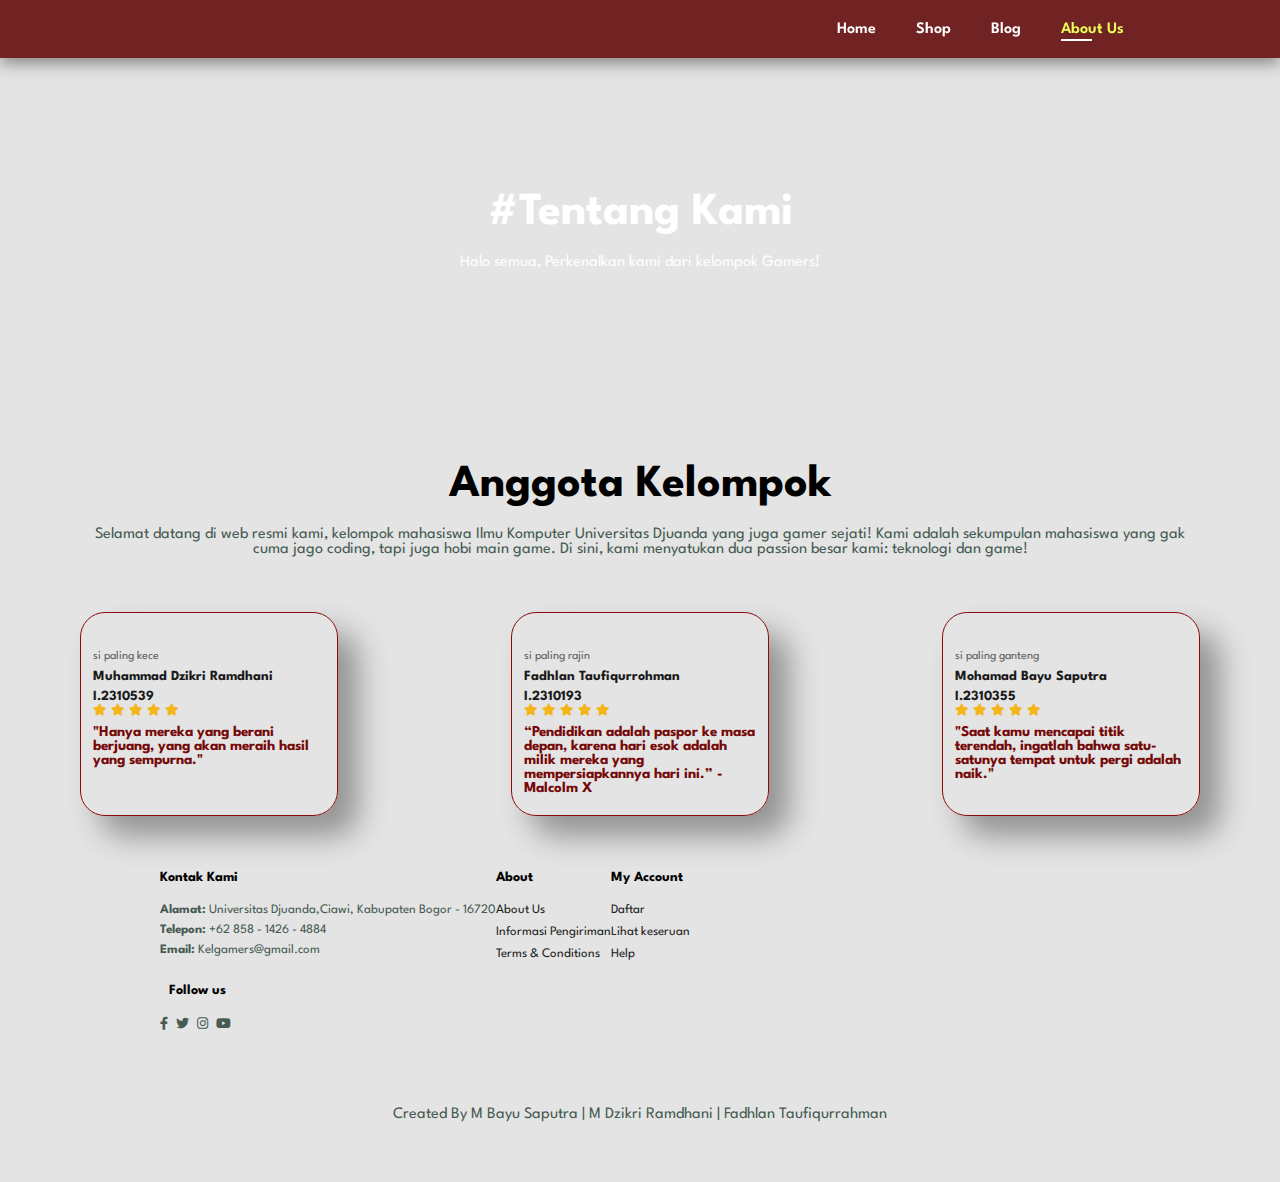
==== about.html @ afcea9c3 "Add files via upload" ====
<!DOCTYPE html>
<html lang="en">

<head>
    <meta charset="UTF-8">
    <meta name="viewport" content="width=device-width, initial-scale=1.0">
    <meta http-equiv="X-UA-Compatible" content="IE=edge">
    <title>Ganti Background Abu Muda</title>

    <link rel="stylesheet" href="https://pro.fontawesome.com/releases/v5.10.0/css/all.css" />
    <link rel="stylesheet" href="style.css">

    <style>
        body {
            background-color: #e4e4e4; 
            margin: 0; 
            height: 100vh; 
        }
    </style>
</head>

<body>

    <section id="header">
        <a href="#"><img src="images/logo.png" class="logo" alt=""></a>
        <div>
            <ul id="navbar">
                <li><a href="index.html">Home</a></li>
                <li><a href="shop.html">Shop</a></li>
                <li><a href="blog.html">Blog</a></li>
                <li><a class="active" href="about.html">About Us</a></li>
                <li id="lg-bag"><a href="cart.html"><i class="far fa-shopping-bag"></i></a></li>
                <a href="#" id="close"><i class="far fa-times"></i></a>
            </ul>
        </div>
        <div id="mobile">
            <a href="cart.html"><i class="far fa-shopping-bag"></i></a>
            <i id="bar" class="fas fa-outdent"></i>
        </div>
    </section>

    <section id="page-header" class="about-header">
        <h2>#Tentang Kami</h2>
        <p>Halo semua, Perkenalkan kami dari kelompok Gamers!</p>
    </section>

    <section id="product1" class="section-p1">
        <h2>Anggota Kelompok</h2>
        <p>Selamat datang di web resmi kami, kelompok mahasiswa Ilmu Komputer Universitas Djuanda yang juga gamer sejati! Kami adalah sekumpulan mahasiswa yang gak cuma jago coding, tapi juga hobi main game. Di sini, kami menyatukan dua passion besar kami: teknologi dan game!</p>
        <div class="pro-container">
            <div class="pro">
                <img src="images/products/f11.jpg" alt="">
                <div class="des">
                    <span>si paling kece</span>
                    <h5>Muhammad Dzikri Ramdhani</h5>
                    <h5>I.2310539</h5>
                    <div class="star">
                        <i class="fas fa-star"></i>
                        <i class="fas fa-star"></i>
                        <i class="fas fa-star"></i>
                        <i class="fas fa-star"></i>
                        <i class="fas fa-star"></i>
                    </div>
                    <h4>"Hanya mereka yang berani berjuang, yang akan meraih hasil yang sempurna."</h4>
                </div>
            </div>
            <div class="pro">
                <img src="images/products/f13.jpg" alt="">
                <div class="des">
                    <span>si paling rajin</span>
                    <h5>Fadhlan Taufiqurrohman</h5>
                    <h5>I.2310193</h5>
                    <div class="star">
                        <i class="fas fa-star"></i>
                        <i class="fas fa-star"></i>
                        <i class="fas fa-star"></i>
                        <i class="fas fa-star"></i>
                        <i class="fas fa-star"></i>
                    </div>
                    <h4>“Pendidikan adalah paspor ke masa depan, karena hari esok adalah milik mereka yang mempersiapkannya hari ini.” - Malcolm X</h4>
                </div>
            </div>
            <div class="pro">
                <img src="images/products/f12.jpg" alt="">
                <div class="des">
                    <span>si paling ganteng</span>
                    <h5>Mohamad Bayu Saputra</h5>
                    <h5>I.2310355</h5>
                    <div class="star">
                        <i class="fas fa-star"></i>
                        <i class="fas fa-star"></i>
                        <i class="fas fa-star"></i>
                        <i class="fas fa-star"></i>
                        <i class="fas fa-star"></i>
                    </div>
                    <h4>"Saat kamu mencapai titik terendah, ingatlah bahwa satu-satunya tempat untuk pergi adalah naik."</h4>
                </div>
            </div>
            
    <footer class="section-p1">
        <div class="col">
            <h4>Kontak Kami</h4>
            <p><strong>Alamat:</strong> Universitas Djuanda,Ciawi, Kabupaten Bogor - 16720</p>
            <p><strong>Telepon:</strong> +62 858 - 1426 - 4884</p>
            <p><strong>Email:</strong> Kelgamers@gmail.com</p>
            <div class="follow">
                <h4>Follow us</h4>
                <div class="icon">
                    <a href="https://www.facebook.com/profile.php?id=100093187950929" target="_blank" rel="noopener noreferrer"><i class="fab fa-facebook-f"></i></a>
                    <a href="https://x.com/MohamadBayuSap4" target="_blank" rel="noopener noreferrer"><i class="fab fa-twitter"></i></a>
                    <a href="https://www.instagram.com/himaster.unida/" target="_blank" rel="noopener noreferrer"><i class="fab fa-instagram"></i></a>
                    <a href="https://www.youtube.com/@By_sptr" target="_blank" rel="noopener noreferrer"><i class="fab fa-youtube"></i></a>
                </div>
            </div>
        </div>
        <div class="col">
            <h4>About</h4>
            <a class="active" href="about.html">About Us</a>
            <a href="#">Informasi Pengiriman</a>
            <a href="#">Terms & Conditions</a>
        </div>
        <div class="col">
            <h4>My Account</h4>
            <a href="#">Daftar</a>
            <a class="active" href="cart.html">Lihat keseruan</a>
            <a href="#">Help</a>
        </div>
        </div>
        <div class="copyright">
            <p>Created By M Bayu Saputra | M Dzikri Ramdhani | Fadhlan Taufiqurrahman</p>
        </div>
    </footer>

    <!-- javascript script file link -->
    <script src="script.js"></script>
</body>

</html>
---- style.css ----
@import url('https://fonts.googleapis.com/css2?family=Spartan:wght@100;200;300;400;500;600;700;800;900&display=swap');

* {
    margin: 0;
    padding: 0;
    box-sizing: border-box;
    font-family: 'Spartan',sans-serif;
}

h1 {
    font-size: 50px;
    line-height: 64px;
    color: #000000;
}

h2 {
    font-size: 46px;
    line-height: 54px;
    color: #000000;
}

h4 {
    font-size: 20px;
    color: #000000;
}

h6 {
    font-weight: 700;
    font-size: 12x;
}

p {
    font-size: 16px;
    color: #465b52;
    margin: 15px 0 20px 0;
}

.section-p1 {
    padding: 40px 80px;
}

.section-m1 {
    margin: 40px 0;
}

button.normal {
    font-size: 14px;
    font-weight: 600;
    padding: 15px 30px;
    color: #ffffff;
    background-color: #fff;
    border-radius: 4px;
    cursor: pointer;
    border: none;
    outline: none;
    transition: 0.2s ease;
}

button.white {
    font-size: 13px;
    font-weight: 600;
    padding: 11px 18px;
    color: #fff;
    background-color: transparent;
    cursor: pointer;
    border: 1px solid #fff;
    outline: none;
    transition: 0.2s ease;
}

body {
    width: 100%;
}

/* Header Start */

#header {
    display: flex;
    align-items: center;
    justify-content: space-between;
    padding: 20px 80px;
    background: #5e0404dc;
    box-shadow: 0 5px 15px rgba(71, 71, 71, 0.61);
    z-index: 999;
    position: sticky;
    top: 0;
}

#navbar {
    display: flex;
    align-items: center;
    justify-content: center;
}

#navbar li {
    list-style: none;
    padding: 0 20px;
    position: relative;
}

#navbar li a {
    text-decoration: none;
    font-size: 16px;
    font-weight: 600;
    color: #ffffff;
    transition: 0.3s ease; 
}

#navbar li a:hover,
#navbar li a.active {
    color: #ebff58;
}

#navbar li a:hover::after,
#navbar li a.active::after {
    content: "";
    width: 30%;
    height: 2px;
    background: #ffffff;
    position: absolute;
    bottom: -4px;
    left: 20px;
}

#close {
    display: none;
}

#mobile {
    display: none;
    align-items: center;
}

/* Home Page */

#hero {
    background-image: url(images/hero4.png);
    width: 100%;
    height: 90vh;
    background-size: cover;
    background-position: top 25% right 0;
    padding: 0 80px;
    display: flex;
    flex-direction: column;
    align-items: flex-start;
    justify-content: center;
}

#hero h4 {
    padding-bottom: 15px;
}

#hero h1 {
    color: #000000;
}

#hero button {
    background-image: url(images/button.png);
    background-color: transparent;
    color: #000000;
    border: 0;
    padding: 14px 80px 14px 65px;
    background-repeat: no-repeat;
    cursor: pointer;
    font-weight: 700;
    font-size: 15px;
}

#feature {
    display: flex;
    align-items: center;
    justify-content: space-between;
    flex-wrap: wrap;
}

#feature .fe-box {
    width: 180px;
    text-align: center;
    padding: 25px 15px;
    box-shadow: 20px 20px 34px rgba(0, 0, 0, 0.03);
    border: 1px solid #cce7d0;
    border-radius: 4px;
    margin: 15px 0;
}

#feature .fe-box:hover {
    box-shadow: 10px 10px 54px rgba(70, 62, 221, 0.1);
}

#feature .fe-box img{
    width: 100%;
    margin-bottom: 10px;
}

#product1 {
    text-align: center;
}

#product1 .pro-container {
    display: flex;
    justify-content: space-between;
    padding-top: 20px;
    flex-wrap: wrap;
}

#product1 .pro {
    width: 23%;
    min-width: 250px;
    padding: 10px 12px;
    border: 1px solid #8d0909;
    border-radius: 25px;
    cursor: pointer;
    box-shadow: 20px 20px 30px rgba(51, 51, 51, 0.459);
    margin: 15px 0;
    transition: 0.2s ease;
    position: relative;
}

#product1 .pro:hover {
    box-shadow: 20px 20px 30px rgba(0, 0, 0, 0.06);
}

#product1 .pro img {
    width: 100%;
    border-radius: 20px;   
}

#product1 .pro .des {
    text-align: start;
    padding: 10px 0;
}

#product1 .pro .des span {
    color: #606063;
    font-size: 12px;
}

#product1 .pro .des h5 {
    padding-top: 7px;
    color: #1a1a1a;
    font-size: 14px;
}

#product1 .pro .des i {
    font-size: 12px;
    color: rgb(243, 181, 25);
}

#product1 .pro .des h4 {
    padding-top: 7px;
    font-size: 15px;
    font-weight: 700;
    color: #750808;
}

#product1 .pro .cart {
    width: 40px;
    height: 40px;
    line-height: 40px;
    border-radius: 50px;
    background-color: #f6e8e8;
    font-weight: 500;
    color: #810808;
    border: 1px solid #e7cccc;
    position: absolute;
    bottom: 20px;
    right: 10px;
}

#banner {
    display: flex;
    flex-direction: column;
    justify-content: center;
    align-items: center;
    text-align: center;
    background-image: url(images/banner/b2.jpg);
    background-size: cover;
    background-position: center;
    width: 100%;
    height: 40vh;
}

#banner h4 {
    color: #fff;
    font-size: 16px;
}

#banner h2 {
    color: #fff;
    font-size: 30px;
    padding: 10px 0;
}

#banner h2 span {
    color: #efd336;
}

#banner button:hover {
    background-color: #750f0f;
    color: #ffffff;
}

#sm-banner {
    display: flex;
    justify-content: space-between;
    flex-wrap: wrap;
}

#sm-banner .banner-box {
    display: flex;
    flex-direction: column;
    justify-content: center;
    align-items: flex-start;
    text-align: center;
    background-image: url(images/banner/b17.jpg);
    background-size: cover;
    background-position: center;
    min-width: 850px;
    height: 50vh;
    padding: 30px;
}

#sm-banner h4{
    color: #fff;
    font-size: 20px;
    font-weight: 300;
}

#sm-banner h2 {
    color: #fff;
    font-size: 28px;
    font-weight: 800;
}

#sm-banner span  {
    color: #fff;
    font-size: 14px;
    font-weight: 500;
    padding-bottom: 15px;
}

#sm-banner .banner-box:hover button{
    background-color: #810808;
    border: 1px solid #810808;
}

#sm-banner .banner-box:nth-child(2) {
    background-image: url(images/banner/b10.jpg);
}

#banner3 .banner-box {
    display: flex;
    flex-direction: column;
    justify-content: center;
    align-items: flex-start;
    text-align: center;
    background-image: url(images/banner/b7.jpg);
    background-size: cover;
    background-position: center;
    min-width: 30%;
    height: 30vh;
    padding: 30px;
    margin-bottom: 20px;
}

#banner3 .banner-box:nth-child(2) {
    background-image: url(images/banner/b4.jpg);
}

#banner3 .banner-box:nth-child(3) {
    background-image: url(images/banner/b18.jpg);
}

#banner3 {
    display: flex;
    justify-content: space-between;
    flex-wrap: wrap;
    padding: 0 80px;   
}

#banner3 h2 {
    color: #fff;
    font-weight: 900;
    font-size: 22px;
}

#banner3 h3 {
    color: #ec544e;
    font-weight: 800;
    font-size: 15px;
}

#newsletter {
    display: flex;
    justify-content: space-between;
    align-items: center;
    flex-wrap: wrap;
    background-image: url(images/banner/b14.png);
    background-repeat: no-repeat;
    background-position: 20% 30%;
    background-color: #041e42;
}

#newsletter h4 {
    font-size: 22px;
    font-weight: 700;
    color: #fff;
}

#newsletter p {
    font-size: 14px;
    font-weight: 600;
    color: #a08181;
}

#newsletter p span{ 
    color: #ffbd27;
}

#newsletter .form {
    display: flex;
    width: 40%;
}

#newsletter input {
    height: 3.125rem;
    padding: 0 1.25rem;
    font-size: 14px;
    width: 100%;
    border: 1px solid transparent;
    border-radius: 4px;
    outline: none;
    border-top-right-radius: 0;
    border-bottom-right-radius: 0;
}

#newsletter button {
    background-color: #810808;
    color: #fff;
    white-space: nowrap;
    border-top-left-radius: 0;
    border-bottom-left-radius: 0;
}

footer {
    display: flex;
    justify-content: space-between;
    flex-wrap: wrap;
}

footer .col {
    display: flex;
    flex-direction: column;
    align-items: flex-start;
    margin-bottom: 20px;
}

footer .logo {
    margin-bottom: 30px;
}

footer h4 {
    font-size: 14px;
    padding-bottom: 20px;
}

footer p {
    font-size: 13px;
    margin: 0 0 8px 0;
}

footer a {
    font-size: 13px;
    text-decoration: none;
    color: #222;
    margin: 0 0 10px 0;
}

footer .follow {
    margin-top: 20px;
}

footer .follow i{
    color: #465b52;
    padding-right: 4px;
    cursor: pointer;
}

footer .install .row img{
    border: 1px solid #810808;
    border-radius: 6px;
    margin: 10px 0 15px 0;
}

footer .follow i:hover,
footer a:hover {
    color: #810808;
}

footer .copyright {
    width: 100%;
    text-align: center;
}

/* Shop Page */

#page-header {
    background-image: url(images/banner/b1.jpg);
    width: 100%;
    height: 40vh;
    background-size: cover;
    display: flex;
    justify-content: center;
    text-align: center;
    flex-direction: column;
    padding: 14px;
}

#page-header h2,
#page-header p {
    color: #fff;
}

#pagination {
    text-align: center;
}

#pagination a {
    text-decoration: none;
    background-color: #810808;
    padding: 15px 20px;
    border-radius: 4px;
    color: #fff;
    font-weight: 600;
}

#pagination a i {
    font-size: 16px;
    font-weight: 600;
}

/* Single Product Page */

#productdetails {
    display: flex;
    margin-top: 20px;
}

#productdetails .single-pro-image{
    width: 40%;
    margin-right: 50px;
}

.small-image-group {
    display: flex;
    justify-content: space-between;
}

.small-img-col {
    flex-basis: 24%;
    cursor: pointer;
}

#productdetails .single-pro-details {
    width: 50%;
    padding-top: 30px;
}

#productdetails .single-pro-details h4 {
    padding: 40px 0 20px 0;
}

#productdetails .single-pro-details h2 {
    font-size: 26px;
}

#productdetails .single-pro-details select {
    display: block;
    padding: 5px 10px;
    margin-bottom: 10px;
}

#productdetails .single-pro-details input {
    width: 50px;
    height: 47px;
    padding-left: 10px;
    font-size: 16px;
    margin-right: 10px;
}

#productdetails .single-pro-details button {
    background-color: #810808;
    color: #fff;
}

#productdetails .single-pro-details input:focus {
    outline: none;
}

#productdetails .single-pro-details span {
    line-height: 25px;
}

/* Blog Page */

#page-header.blog-header {
    background-image: url(images/banner/b19.jpg);
}

#blog {
    padding: 150px 150px 0 150px;
}

#blog .blog-box {
    display: flex;
    align-items: center;
    width: 100%;
    position: relative;
    padding-bottom: 90px;
}

#blog .blog-img {
    width: 50%;
    margin-right: 40px;
}

#blog img {
    width: 100%;
    height: 300px;
    object-fit: cover;
}

#blog .blog-details {
    width: 50%;
}

#blog .blog-details a {
    text-decoration: none;
    font-size: 11px;
    color: #000;
    font-weight: 700;
    position: relative;
    transition: 0.3s;
}

#blog .blog-details a::after {
    content: "";
    width: 50px;
    height: 1px;
    background-color: #000;
    position: absolute;
    top: 4px;
    right: -60px;
}

#blog .blog-details a:hover {
    color: #810808;
}

#blog .blog-details a:hover::after {
    background-color: #810808;
}

#blog .blog-box h1 {
    position: absolute;
    top: -40px;
    left: 0;
    font-size: 70px;
    font-weight: 700;
    color: #c9cbce;
    z-index: -9;
}

/* About Page */

#page-header.about-header {
    background-image: url(images/about/banner.png);
}

#about-head {
    display: flex;
    align-items: center;
}

#about-head img {
    width: 50%;
    height: auto;
}

#about-head div {
    padding-left: 40px;
}


#about-app {
    text-align: center;
}

#about-app .video {
    width: 70%;
    height: 100%;
    margin: 30px auto 0 auto;
} 

#about-app .video video {
    width: 100%;
    height: 100%;
    border-radius: 20px;
}

/* Contact Page */

#contact-details {
    display: flex;
    align-items: center;
    justify-content: space-between;
}

#contact-details .details {
    width: 40%;
}

#contact-details .details span,
#form-details form span {
    font-size: 12px;
}

#contact-details .details h2,
#form-details form h2 {
    font-size: 26px;
    line-height: 35px;
    padding: 20px 0;
}

#contact-details .details h3 {
    font-size: 16px;
    padding-bottom: 15px;
}

#contact-details .details li {
    list-style: none;
    display: flex;
    padding: 10px 0;
    align-items: center;
}

#contact-details .details li i {
    font-size: 14px;
    padding-right: 22px;
}

#contact-details .details li p {
    margin: 0;
    font-size: 14px;
}

#contact-details .map {
    width: 55%;
    height: 400px;
}

#contact-details .map iframe {
    width: 100%;
    height: 100%;
}

#form-details {
    display: flex;
    justify-content: space-between;
    margin: 30px;
    padding: 80px;
    border: 1px solid #e1e1e1;
}

#form-details form {
    width: 65%;
    display: flex;
    flex-direction: column;
    align-items: flex-start;
}

#form-details form input,
#form-details form textarea {
    width: 100%;
    padding: 12px 15px;
    outline: none;
    margin-bottom: 20px;
    border: 1px solid #e1e1e1;
}

#form-details form button {
    background-color: #810808;
    color: #fff;
}

#form-details .people div {
    padding-bottom: 25px;
    display: flex;
    align-items: flex-start;
}

#form-details .people div img {
    width: 65px;
    height: 65px;
    object-fit: cover;
    margin-right: 15px;
}

#form-details .people div p {
    margin: 0;
    font-size: 13px;
    line-height: 25px;
}

#form-details .people div span {
    display: block;
    color: #000;
    font-size: 16px;
    font-weight: 600;
}

/* Cart Page */

#cart {
    overflow-x: auto;
}

#cart table {
    width: 100%;
    border-collapse: collapse;
    table-layout: fixed;
    white-space: nowrap;
}

#cart table img {
    width: 70px;
}

#cart table td:nth-child(1) {
    width: 100px;
    text-align: center;
}

#cart table td:nth-child(2) {
    width: 150px;
    text-align: center;
}

#cart table td:nth-child(3) {
    width: 250px;
    text-align: center;
}

#cart table td:nth-child(4),
#cart table td:nth-child(5),
#cart table td:nth-child(6) {
    width: 150px;
    text-align: center;
}

#cart table td:nth-child(5) input{
    width: 70px;
    padding: 10px 5px 10px 15px;
}

#cart table thead {
    border: 1px solid #630505;
    border-left: none;
    border-right: none;
}

#cart table thead td {
    font-weight: 700;
    text-transform: uppercase;
    font-size: 13px;
    padding: 18px 0;
}

#cart table tbody tr td {
    padding-top: 15px;
}

#cart table tbody td {
    font-size: 13px;
}

#cart-add {
    display: flex;
    flex-wrap: wrap;
    justify-content: space-between;
}

#cart-add .coupon {
    width: 50%;
    margin-bottom: 30px;
}

#cart-add .coupon h3,
#cart-add .subtotal h3 {
    padding-bottom: 15px;
}
 
#cart-add .coupon input {
    padding: 10px 20px;
    outline: none;
    width: 60%;
    margin-right: 10px;
    border: 1px solid #810808;
}

#cart-add .coupon button,
#cart-add .subtotal button {
    background-color: #810808;
    color: #fff;
    padding: 12px 20px;
}

#cart-add .subtotal {
    width: 50%;
    margin-bottom: 30px;
    border: 1px solid #b11818;
    padding: 30px;
}

#cart-add .subtotal table {
    border-collapse: collapse;
    width: 100%;
    margin-bottom: 20px;
}

#cart-add .subtotal table td {
    width: 50%;
    border: 1px solid #8f0e0e;
    padding: 10px;
    font-size: 13px;
}

/* Media Query */

@media (max-width: 799px) {
    .section-p1 {
        padding: 40px 40px;
    } 

    #navbar {
        display: flex;
        flex-direction: column;
        align-items: flex-start;
        justify-content: flex-start;
        position: fixed;
        top: 0;
        right: -300px;
        height: 100vh;
        width: 300px;
        background-color: #5e0404dc;
        box-shadow: 0 40px 60px rgba(0, 0, 0, 0.1);
        padding: 80px 0 0 10px;
        transition: 0.3s;
    }

    #navbar.active {
        right: 0px;
    }

    #navbar li {
        margin-bottom: 25px;
    }

    #mobile {
        display: flex;
        align-items: center;
    }

    #mobile i {
        color: #1a1a1a;
        font-size: 24px;
        padding-left: 20px;
    }

    #close {
        display: initial;
        position: absolute;
        top: 30px;
        left: 30px;
        color: #222;
        font-size: 24px;
    }

    #lg-bag {
        display: none;
    }

    #hero {
        height: 70vh;
        padding: 0 80px;
        background-position: top 30% right 30%;
    }

    #feature {
        justify-content: center;
    }

    #feature .fe-box {
        margin: 15px 15px;
    }

    #product1 .pro-container {
        justify-content: center;
    }

    #product1 .pro {
        margin: 15px;
    }

    #banner {
        height: 20vh;
    }

    #sm-banner .banner-box {
        min-height: 100%;
        height: 30vh;
    }

    #banner3 {
        padding: 0 40px;
    }

    #banner3 .banner-box {
        width: 28%;
    }

    #newsletter .form {
        width: 70%;
    }

    /* Contact Page */

    #form-details {
        padding: 40px;
    }

    #form-details form {
        width: 50%;
    }
}

@media (max-width: 477px) {
    .section-p1 {
        padding: 20px;
    }

    #header {
        padding: 10px 30px;
    }

    h1 {
        font-size: 38px;
    }

    h2 {
        font-size: 32px;
    }

    #hero {
        padding: 0 20px;
        background-position: 55%;
    }

    #feature {
        justify-content: space-between;
    }

    #feature .fe-box {
        width: 155px;
        margin: 0 0 15px 0;
    }

    #product .pro {
        width: 100%;
    }
    
    #banner {
        height: 40vh;
    }

    #sm-banner .banner-box {
        height: 40vh;
        margin-bottom: 20px;
    }

    #banner3 {
        padding: 0 20px;
    }

    #banner3 .banner-box {
        width: 100%;
    }

    #newsletter {
        padding: 40px 20px;
    }

    #newsletter .form {
        width: 100%;
    }

    footer .copyright {
        text-align: start;
    }

    /* Single Product */
    #productdetails {
        display: flex;
        flex-direction: column;
    }

    #productdetails .single-pro-image {
        width: 100%;
        margin-right: 0px;
    }

    #productdetails .single-pro-details {
        width: 100%;
    }

    /* Blog Page */
    #blog {
        padding: 100px 20px 0 20px;
    }

    #blog .blog-box {
        display: flex;
        flex-direction: column;
        align-items: flex-start;
    }

    #blog .blog-img {
        width: 100%;
        margin-right: 0px;
        margin-bottom: 30px;
    }

    #blog .blog-details {
        width: 100%;
    }

    /* About Page */
    
    #about-head {
        flex-direction: column;
    }

    #about-head img {
        width: 100%;
        margin-bottom: 20px;
    }

    #about-head div {
        padding-left: 0px;
    }

    #about-app .video {
        width: 100%;
    }

    /* Contact Page */

    #contact-details {
        flex-direction: column;
    }

    #contact-details .details {
        width: 100%;
        margin-bottom: 30px;
    }

    #contact-details .map {
        width: 100%;
    }

    #form-details {
        margin: 10px;
        padding: 30px 10px;
        flex-wrap: wrap;
    }

    #form-details form {
        width: 100%;
        margin-bottom: 30px;
    }

    /* Cart Page */

    #cart-add {
        flex-direction: column;
    }

    #cart-add .coupon {
        width: 100%;
    }

    #cart-add .subtotal {
        width: 100%;
        padding: 20px;
    }
}
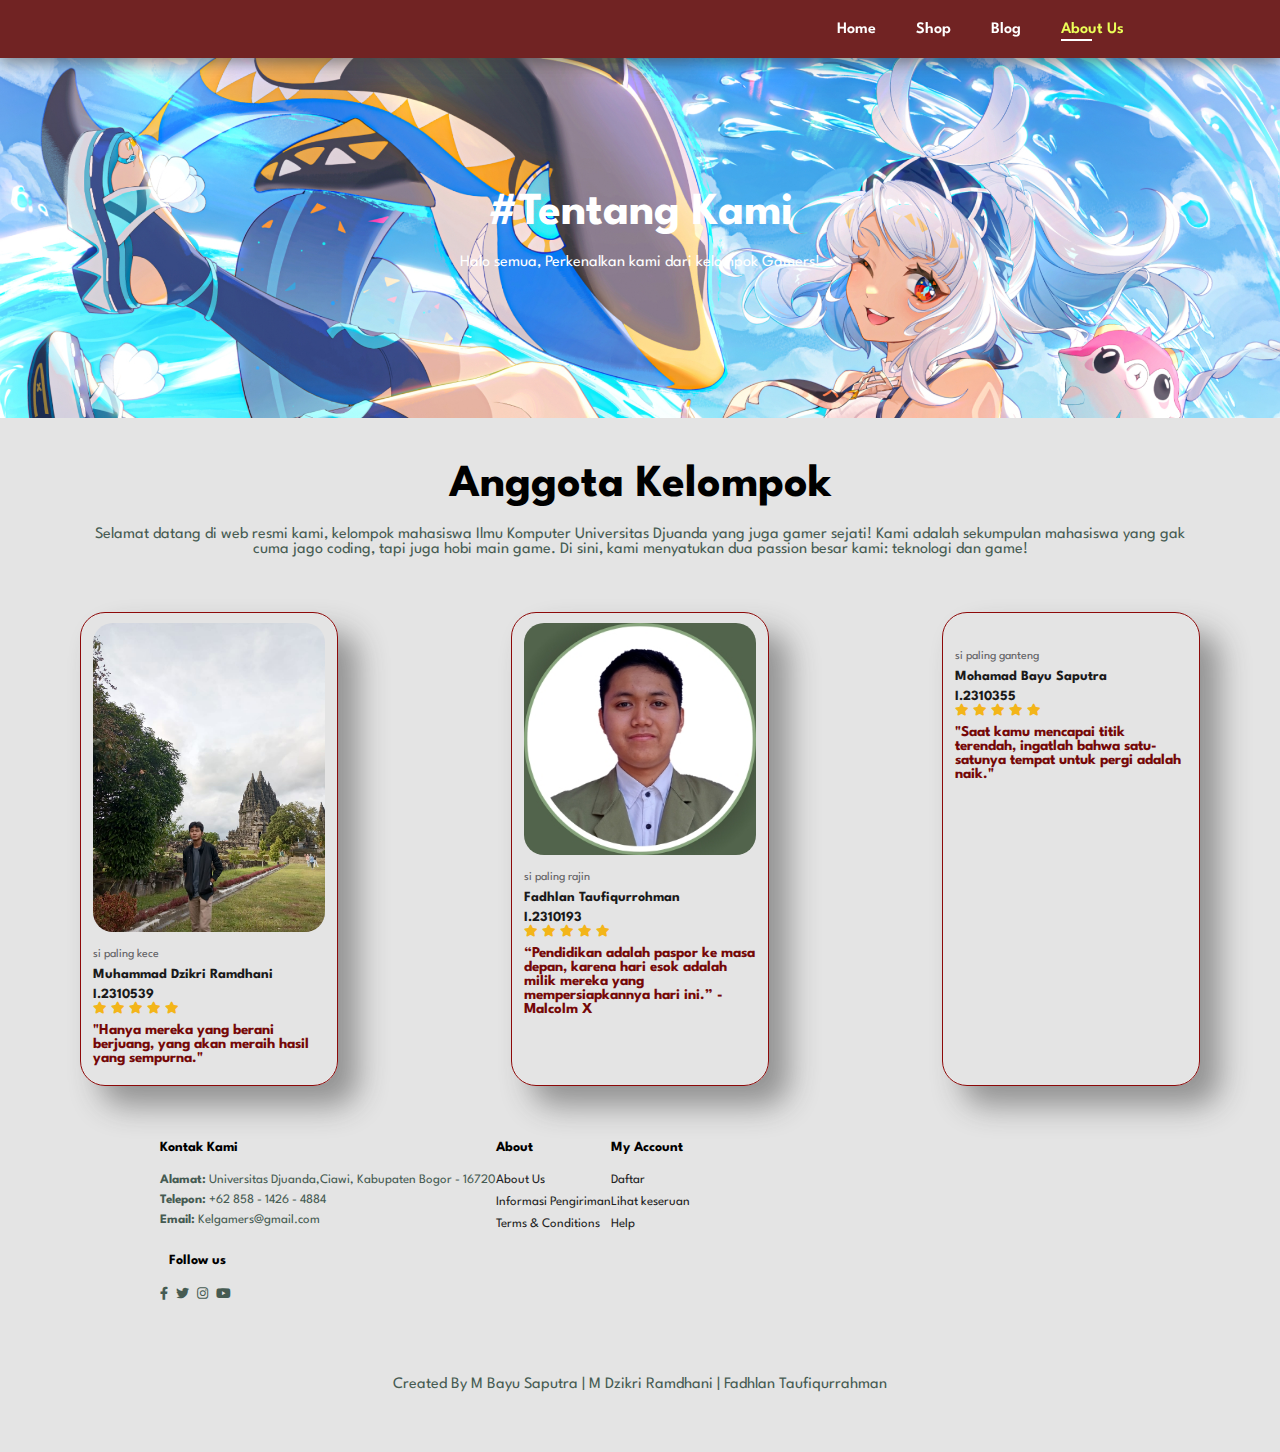
==== commit 0e4bd170: "Add files via upload" ====
--- a/about.html
+++ b/about.html
@@ -49,7 +49,7 @@
         <p>Selamat datang di web resmi kami, kelompok mahasiswa Ilmu Komputer Universitas Djuanda yang juga gamer sejati! Kami adalah sekumpulan mahasiswa yang gak cuma jago coding, tapi juga hobi main game. Di sini, kami menyatukan dua passion besar kami: teknologi dan game!</p>
         <div class="pro-container">
             <div class="pro">
-                <img src="images/products/f11.jpg" alt="">
+                <img src="f11.jpg" alt="">
                 <div class="des">
                     <span>si paling kece</span>
                     <h5>Muhammad Dzikri Ramdhani</h5>
@@ -65,7 +65,7 @@
                 </div>
             </div>
             <div class="pro">
-                <img src="images/products/f13.jpg" alt="">
+                <img src="f13.jpg" alt="">
                 <div class="des">
                     <span>si paling rajin</span>
                     <h5>Fadhlan Taufiqurrohman</h5>
@@ -81,7 +81,7 @@
                 </div>
             </div>
             <div class="pro">
-                <img src="images/products/f12.jpg" alt="">
+                <img src="f12.jpg" alt="">
                 <div class="des">
                     <span>si paling ganteng</span>
                     <h5>Mohamad Bayu Saputra</h5>
--- a/style.css
+++ b/style.css
@@ -134,7 +134,7 @@
 /* Home Page */
 
 #hero {
-    background-image: url(images/hero4.png);
+    background-image: url(hero4.png);
     width: 100%;
     height: 90vh;
     background-size: cover;
@@ -155,7 +155,7 @@
 }
 
 #hero button {
-    background-image: url(images/button.png);
+    background-image: url(button.png);
     background-color: transparent;
     color: #000000;
     border: 0;
@@ -273,7 +273,7 @@
     justify-content: center;
     align-items: center;
     text-align: center;
-    background-image: url(images/banner/b2.jpg);
+    background-image: url(b22.jpg);
     background-size: cover;
     background-position: center;
     width: 100%;
@@ -312,7 +312,7 @@
     justify-content: center;
     align-items: flex-start;
     text-align: center;
-    background-image: url(images/banner/b17.jpg);
+    background-image: url(images/b17.jpg);
     background-size: cover;
     background-position: center;
     min-width: 850px;
@@ -505,7 +505,7 @@
 /* Shop Page */
 
 #page-header {
-    background-image: url(images/banner/b1.jpg);
+    background-image: url(b11.jpg);
     width: 100%;
     height: 40vh;
     background-size: cover;
@@ -604,7 +604,7 @@
 /* Blog Page */
 
 #page-header.blog-header {
-    background-image: url(images/banner/b19.jpg);
+    background-image: url(b19.jpg);
 }
 
 #blog {
@@ -674,7 +674,7 @@
 /* About Page */
 
 #page-header.about-header {
-    background-image: url(images/about/banner.png);
+    background-image: url(b18.jpg);
 }
 
 #about-head {
